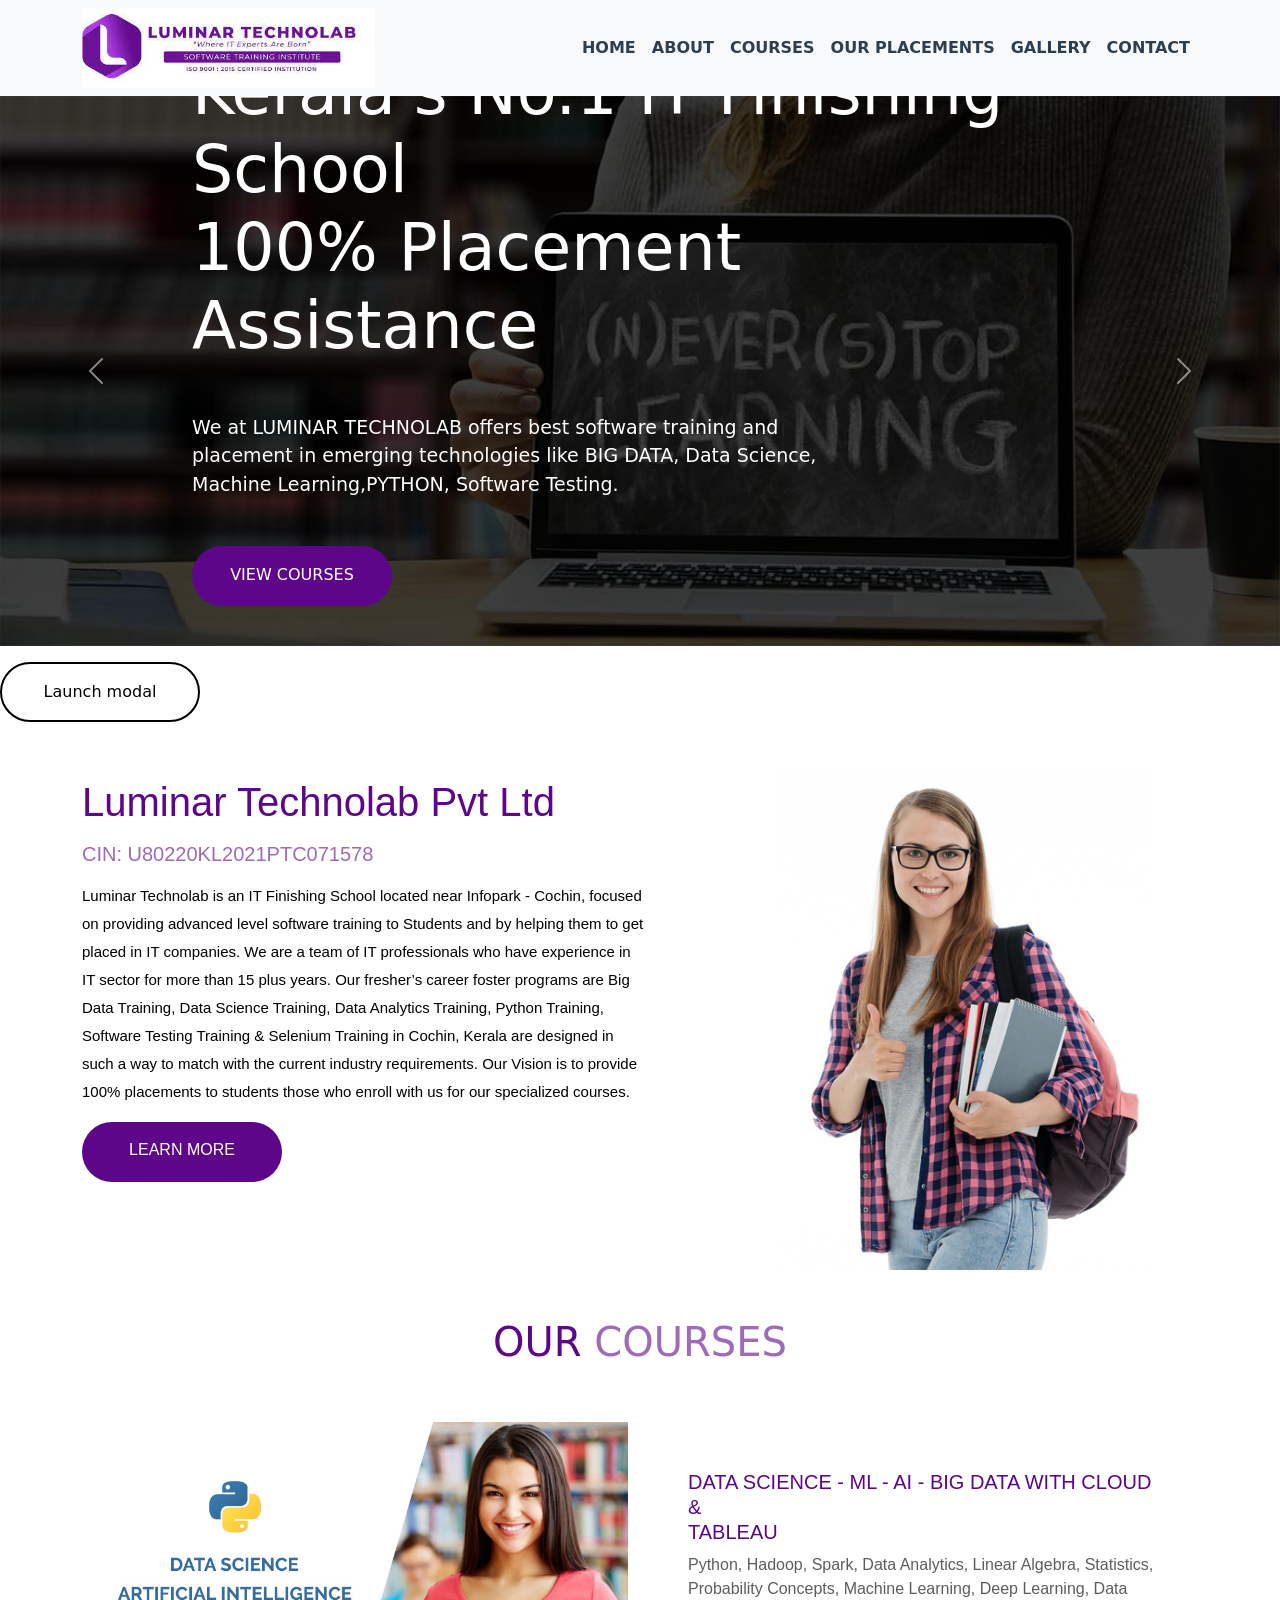
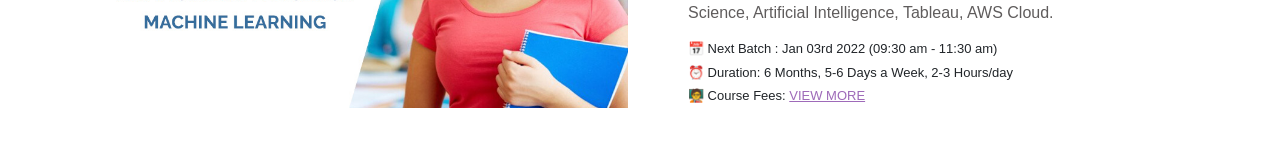
==== index.html @ 6eebc139 "Luminar Website" ====
<!DOCTYPE html>
<html lang="en">

<head>
  <meta charset="UTF-8">
  <meta name="viewport" content="width=device-width, initial-scale=1.0">
  <title>Document</title>
  <link href="https://cdn.jsdelivr.net/npm/bootstrap@5.3.0/dist/css/bootstrap.min.css" rel="stylesheet"
    integrity="sha384-9ndCyUaIbzAi2FUVXJi0CjmCapSmO7SnpJef0486qhLnuZ2cdeRhO02iuK6FUUVM" crossorigin="anonymous">
  <script src="https://cdn.jsdelivr.net/npm/bootstrap@5.3.0/dist/js/bootstrap.bundle.min.js"
    integrity="sha384-geWF76RCwLtnZ8qwWowPQNguL3RmwHVBC9FhGdlKrxdiJJigb/j/68SIy3Te4Bkz"
    crossorigin="anonymous"></script>
</head>

<body>
  <style>
    .nav-link {
      color: #2d3e50;
    }

    .nav-link:hover {
      color: blueviolet;
    }

    .l1 {
      color: white;
      background-color: #5e068a;
      height: 60px;
      width: 200px;
      border-radius: 40px;
    }
  </style>
  <nav class="navbar navbar-expand-lg bg-body-tertiary">
    <div class="container">
      <img src="../images/l1.jpeg" alt="" style="height: 80px;">
      <button class="navbar-toggler" type="button" data-bs-toggle="collapse" data-bs-target="#navbarSupportedContent"
        aria-controls="navbarSupportedContent" aria-expanded="false" aria-label="Toggle navigation">
        <span class="navbar-toggler-icon"></span>
      </button>
      <div class="collapse navbar-collapse" id="navbarSupportedContent">
        <ul class="navbar-nav ms-auto mb-2 mb-lg-0 fw-bold">
          <li class="nav-item">
            <a class="nav-link " aria-current="page" href="#">HOME</a>
          </li>
          <li class="nav-item">
            <a class="nav-link" href="#">ABOUT</a>
          </li>
          <li class="nav-item">
            <a class="nav-link" href="#">COURSES</a>
          </li>
          <li class="nav-item">
            <a class="nav-link" href="#">OUR PLACEMENTS</a>
          </li>
          <li class="nav-item">
            <a class="nav-link" href="#">GALLERY</a>
          </li>
          <li class="nav-item">
            <a class="nav-link" href="#">CONTACT</a>
          </li>
      </div>
    </div>
  </nav>




  <div id="carouselExampleCaptions" class="carousel slide data-bs-ride= carousel">
    <div class="carousel-indicators">
      <button type="button" data-bs-target="#carouselExampleCaptions" data-bs-slide-to="0" class="active"
        aria-current="true" aria-label="Slide 1"></button>
      <button type="button" data-bs-target="#carouselExampleCaptions" data-bs-slide-to="1"
        aria-label="Slide 2"></button>
      <button type="button" data-bs-target="#carouselExampleCaptions" data-bs-slide-to="2"
        aria-label="Slide 3"></button>
    </div>
    <div class="carousel-inner">
      <div class="carousel-item active ">
        <img src="../images/luminar.jpg" class="d-block w-100" alt="..."
          style="height: 550px; filter: brightness(50%);">
        <div class="carousel-caption d-none d-md-block">
          <h1 class="text-start mt-5 me-5" style="font-size: 65px;">
            Kerala's No.1 IT Finishing School <br>
            100% Placement Assistance

          </h1>
          <div class="mt-5 me-5" style="width: 770px;">
            <p class="text-start pe-5 me-5" style="font-size: 19px;">We at LUMINAR TECHNOLAB offers best software
              training and placement in emerging technologies like BIG DATA,
              Data Science, Machine Learning,PYTHON, Software Testing.</p>

          </div>
          <div class="text-start mt-5">
            <a href="" class="l1 btn text-center p-3">VIEW COURSES</a>

          </div>
        </div>
      </div>
      <div class="carousel-item">
        <img src="../images/luminar1.jpg" class="d-block w-100" alt="..."
          style="height: 550px; filter: brightness(50%);">
        <div class="carousel-caption d-none d-md-block">
          <h1 class="text-start mt-5 me-5" style="font-size: 60px;">Data Science, ML & AI <br>Big Data - Hadoop & Spark
            <br>Python Data Science
          </h1>
          <div class="mt-5 me-5" style="width: 770px;">
            <p class="text-start pe-5 me-5" style="font-size: 19px;">We LUMINAR TECHNOLAB offers best software training
              and placement in emerging technologies like Big Data,
              Hadoop, Spark,Data Scince, Machine Learning, Deep Learning and AI.</p>

          </div>
          <div class="text-start mt-5">
            <a href="" class="l1 btn text-center p-3" styl>VIEW COURSES</a>

          </div>
        </div>
      </div>

      <button class="carousel-control-prev" type="button" data-bs-target="#carouselExampleCaptions"
        data-bs-slide="prev">
        <span class="carousel-control-prev-icon" aria-hidden="true"></span>
        <span class="visually-hidden">Previous</span>
      </button>
      <button class="carousel-control-next" type="button" data-bs-target="#carouselExampleCaptions"
        data-bs-slide="next">
        <span class="carousel-control-next-icon" aria-hidden="true"></span>
        <span class="visually-hidden">Next</span>
      </button>
    </div>



    <!-- Modal -->

    <!-- Button trigger modal -->
    <style>
      .l2 {
        background-color: rgb(255, 255, 255);
        color: black;
        border: 2px solid black;
        border-radius: 40px;
        width: 200px;

      }

      .l2:hover {
        background-color: black;
        color: white;

      }
    </style>
    <button type="button" class="btn l2 container text-center p-3 mt-3" data-bs-toggle="modal"
      data-bs-target="#staticBackdrop">
      Launch modal
    </button>

    <!-- Modal -->
    <div class="modal fade" id="staticBackdrop" data-bs-backdrop="static" data-bs-keyboard="false" tabindex="-1"
      aria-labelledby="staticBackdropLabel" aria-hidden="true">
      <div class="modal-dialog">
        <div class="modal-content">
          <div class="modal-header">
            <h1 class="modal-title fs-5" id="staticBackdropLabel">Get Training Quote for free</h1>
            <button type="button" class="btn-close" data-bs-dismiss="modal" aria-label="Close"></button>
          </div>
          <div class="modal-body ">
            <input type="text" placeholder="Name" class="border-0">
            <hr>
            <input type="email" placeholder="Email" class="border-0">
            <hr>
            <input type="tel" placeholder="Phone Number" class="border-0">
            <hr>
            <select name="" id="" class="border-0">
              <option value="">Select Courses Interested in</option>
              <option value="">Data Science - ML - AI - Big Data with Cloud & Tableau</option>
              <option value="">Python Django - Angular - Full Stack web Development Expert</option>
              <option value="">Software Testing Specialist</option>
              <option value="">MEARN Stack Web Development Expert - Angular & React</option>
              <option value="">Business Analytics - Power BI & Tableau</option>
            </select>
            <hr>
            <input type="text" placeholder="City" class="border-0">
            <hr>
            <input type="text" placeholder="Comments" class="border-0">

          </div>
          <div class="modal-footer">
            <button type="button" class="btn l1 me-auto"
              style="border-radius: 0px; height: 40px; width: 180px; background-color: rgb(125, 76, 170);">SUBMIT</button>
          </div>
        </div>
      </div>
    </div>

    <!-- RESPONSIVE DESIGN -->

    <div class="container mt-5">
      <div class="row">
        <div class="col-7 pt-2 text-start"
          style="color: #5e068a; font-family: 'Lucida Sans', 'Lucida Sans Regular', 'Lucida Grande', 'Lucida Sans Unicode', Geneva, Verdana, sans-serif;">
          <h1>Luminar Technolab Pvt Ltd</h1>
          <div class="col pt-2 text-start"
            style="color: #5e068a99; font-size: 18px; font-family: 'Lucida Sans', 'Lucida Sans Regular', 'Lucida Grande', 'Lucida Sans Unicode', Geneva, Verdana, sans-serif;">
            <h5>CIN: U80220KL2021PTC071578</h5>
            <div class="col pt-2 text-black"
              style=" line-height: 28px; margin-bottom: 12px; font-size: 15px; max-width: 565px;">
              <p>Luminar Technolab is an IT Finishing School located near Infopark - Cochin, focused on providing
                advanced level software training to Students and by helping them to get placed in IT companies. We are a
                team of IT professionals who have experience in IT sector for more than 15 plus years. Our fresher’s
                career foster programs are Big Data Training, Data Science Training, Data Analytics Training, Python
                Training, Software Testing Training & Selenium Training in Cochin, Kerala are designed in such a way to
                match with the current industry requirements. Our Vision is to provide 100% placements to students those
                who enroll with us for our specialized courses.</p>
              <div class="col">
                <a href="" class="btn l1 text-center pt-3" style="border: 0px solid #5e068a;">LEARN MORE</a>
              </div>
            </div>
          </div>
        </div>
        <div class="col-5">
          <img src="../images/luminar2.jpg" alt="" style="height: 500px;">
        </div>
      </div>
    </div>

    <!-- SECOND DIV -->
    <style>
      .box:hover {
        box-shadow: 0 4px 8px 0 rgba(0, 0, 0, 0.2), 0 6px 20px 0 rgba(0, 0, 0, 0.19);
        scale: 1.05;
      }
    </style>
    <div class="row">
      <div class="col text-center mt-5 mb-5 ">
        <h1 style="color: #5e068a;">OUR <span style="color: #9e6ab9;">COURSES</span></h1>
      </div>
    </div>

    <div class=" container bg-grey">
      <div class="box">
        <div class="row">
          <div class="col-6">
            <img src="../images/luminar3.jpg" alt="" style="width: 100%;">
          </div>
          <div class="col-6 p-5">
            <h3
              style="color: #5e068a; font-size: 20px;line-height: 25px; font-family: 'Gill Sans', 'Gill Sans MT', Calibri, 'Trebuchet MS', sans-serif; font-size: 20px;">
              DATA SCIENCE - ML - AI - BIG DATA WITH CLOUD & <br> TABLEAU</h3>
            <p
              style="color: rgb(95, 92, 92);     font-family: 'Gill Sans', 'Gill Sans MT', Calibri, 'Trebuchet MS', sans-serif;">
              Python, Hadoop, Spark, Data Analytics, Linear Algebra, Statistics, Probability Concepts, Machine Learning,
              Deep Learning, Data Science, Artificial Intelligence, Tableau, AWS Cloud.</p>
            <h5 style="font-family: 'Gill Sans', 'Gill Sans MT', Calibri, 'Trebuchet MS', sans-serif;font-size: small;">📅 Next Batch :
              Jan 03rd 2022 (09:30 am - 11:30 am)</h5>
            <h5 style="font-family: 'Gill Sans', 'Gill Sans MT', Calibri, 'Trebuchet MS', sans-serif; font-size: small;">⏰ Duration: 6
              Months, 5-6 Days a Week, 2-3 Hours/day </h5>
            <h5 style="font-family: 'Gill Sans', 'Gill Sans MT', Calibri, 'Trebuchet MS', sans-serif; font-size: small;">🧑‍🏫 Course
              Fees: <a href="" style="color: #9e6ab9;">VIEW MORE</a></h5>
          </div>
        </div>

      </div>
    </div>
</body>

</html>
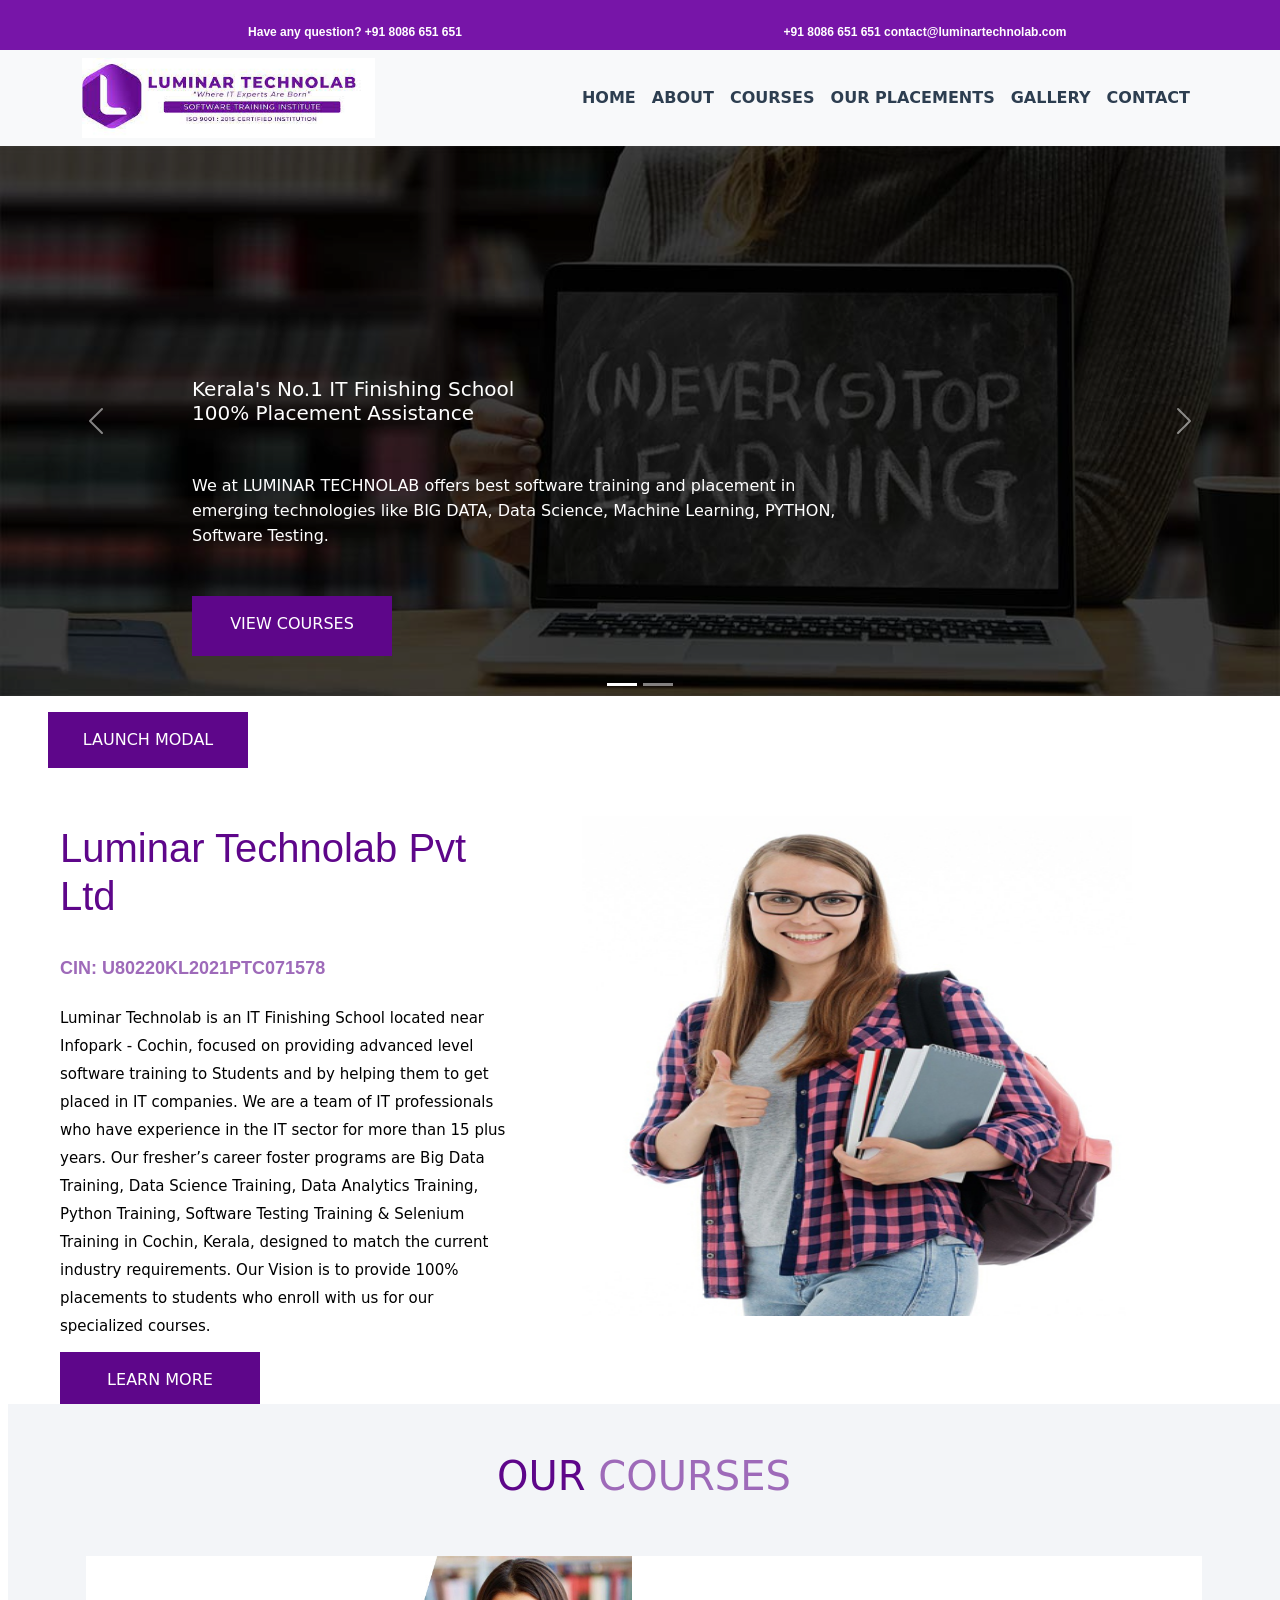
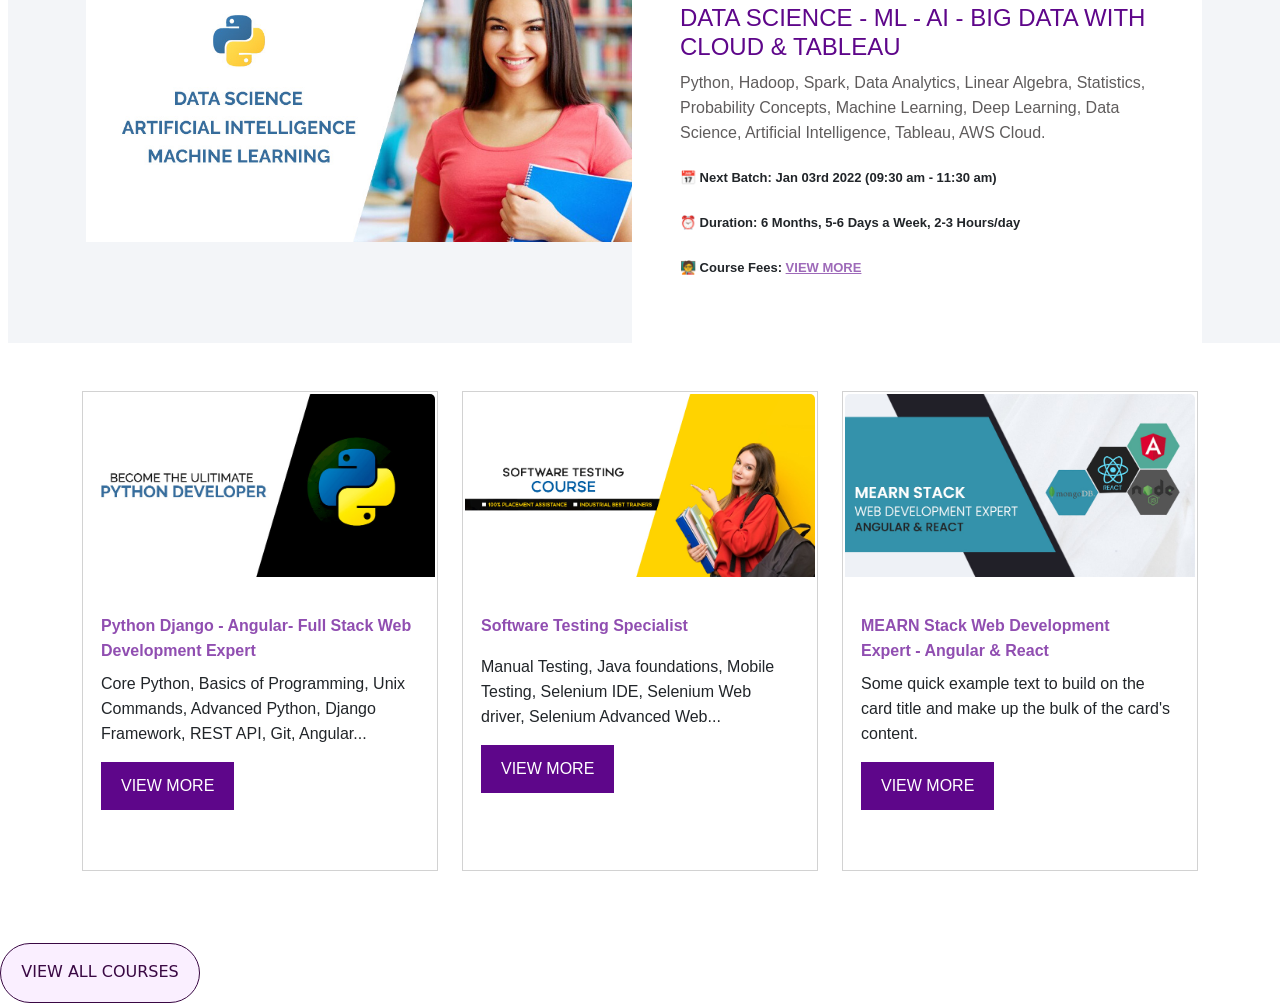
==== commit ef0d8653: "Luminar website" ====
--- a/index.html
+++ b/index.html
@@ -10,10 +10,12 @@
   <script src="https://cdn.jsdelivr.net/npm/bootstrap@5.3.0/dist/js/bootstrap.bundle.min.js"
     integrity="sha384-geWF76RCwLtnZ8qwWowPQNguL3RmwHVBC9FhGdlKrxdiJJigb/j/68SIy3Te4Bkz"
     crossorigin="anonymous"></script>
+    <link rel="stylesheet" href="./luminar.css">
 </head>
 
-<body>
+<body class="m-0" style="overflow-x: hidden;" >
   <style>
+  
     .nav-link {
       color: #2d3e50;
     }
@@ -29,105 +31,117 @@
       width: 200px;
       border-radius: 40px;
     }
+    
+    
   </style>
-  <nav class="navbar navbar-expand-lg bg-body-tertiary">
+ <div class="header text-white m-0" style="height: 50px; background-color: #7715a8;">
     <div class="container">
-      <img src="../images/l1.jpeg" alt="" style="height: 80px;">
-      <button class="navbar-toggler" type="button" data-bs-toggle="collapse" data-bs-target="#navbarSupportedContent"
-        aria-controls="navbarSupportedContent" aria-expanded="false" aria-label="Toggle navigation">
-        <span class="navbar-toggler-icon"></span>
-      </button>
-      <div class="collapse navbar-collapse" id="navbarSupportedContent">
-        <ul class="navbar-nav ms-auto mb-2 mb-lg-0 fw-bold">
-          <li class="nav-item">
-            <a class="nav-link " aria-current="page" href="#">HOME</a>
-          </li>
-          <li class="nav-item">
-            <a class="nav-link" href="#">ABOUT</a>
-          </li>
-          <li class="nav-item">
-            <a class="nav-link" href="#">COURSES</a>
-          </li>
-          <li class="nav-item">
-            <a class="nav-link" href="#">OUR PLACEMENTS</a>
-          </li>
-          <li class="nav-item">
-            <a class="nav-link" href="#">GALLERY</a>
-          </li>
-          <li class="nav-item">
-            <a class="nav-link" href="#">CONTACT</a>
-          </li>
-      </div>
-    </div>
-  </nav>
-
-
-
-
-  <div id="carouselExampleCaptions" class="carousel slide data-bs-ride= carousel">
-    <div class="carousel-indicators">
-      <button type="button" data-bs-target="#carouselExampleCaptions" data-bs-slide-to="0" class="active"
-        aria-current="true" aria-label="Slide 1"></button>
-      <button type="button" data-bs-target="#carouselExampleCaptions" data-bs-slide-to="1"
-        aria-label="Slide 2"></button>
-      <button type="button" data-bs-target="#carouselExampleCaptions" data-bs-slide-to="2"
-        aria-label="Slide 3"></button>
-    </div>
-    <div class="carousel-inner">
-      <div class="carousel-item active ">
-        <img src="../images/luminar.jpg" class="d-block w-100" alt="..."
-          style="height: 550px; filter: brightness(50%);">
-        <div class="carousel-caption d-none d-md-block">
-          <h1 class="text-start mt-5 me-5" style="font-size: 65px;">
-            Kerala's No.1 IT Finishing School <br>
-            100% Placement Assistance
-
-          </h1>
-          <div class="mt-5 me-5" style="width: 770px;">
-            <p class="text-start pe-5 me-5" style="font-size: 19px;">We at LUMINAR TECHNOLAB offers best software
-              training and placement in emerging technologies like BIG DATA,
-              Data Science, Machine Learning,PYTHON, Software Testing.</p>
-
-          </div>
-          <div class="text-start mt-5">
-            <a href="" class="l1 btn text-center p-3">VIEW COURSES</a>
-
-          </div>
-        </div>
-      </div>
-      <div class="carousel-item">
-        <img src="../images/luminar1.jpg" class="d-block w-100" alt="..."
-          style="height: 550px; filter: brightness(50%);">
-        <div class="carousel-caption d-none d-md-block">
-          <h1 class="text-start mt-5 me-5" style="font-size: 60px;">Data Science, ML & AI <br>Big Data - Hadoop & Spark
-            <br>Python Data Science
-          </h1>
-          <div class="mt-5 me-5" style="width: 770px;">
-            <p class="text-start pe-5 me-5" style="font-size: 19px;">We LUMINAR TECHNOLAB offers best software training
-              and placement in emerging technologies like Big Data,
-              Hadoop, Spark,Data Scince, Machine Learning, Deep Learning and AI.</p>
-
-          </div>
-          <div class="text-start mt-5">
-            <a href="" class="l1 btn text-center p-3" styl>VIEW COURSES</a>
-
-          </div>
-        </div>
-      </div>
-
-      <button class="carousel-control-prev" type="button" data-bs-target="#carouselExampleCaptions"
-        data-bs-slide="prev">
-        <span class="carousel-control-prev-icon" aria-hidden="true"></span>
-        <span class="visually-hidden">Previous</span>
-      </button>
-      <button class="carousel-control-next" type="button" data-bs-target="#carouselExampleCaptions"
-        data-bs-slide="next">
-        <span class="carousel-control-next-icon" aria-hidden="true"></span>
-        <span class="visually-hidden">Next</span>
-      </button>
-    </div>
-
-
+      <div class="row">
+        <div class="col-lg-6 col-md-12 text-center mb-3 pb-3">
+          <h5 style="font-size: 12px; font-family: 'Lucida Sans', 'Lucida Sans Regular', 'Lucida Grande', 'Lucida Sans Unicode', Geneva, Verdana, sans-serif;">
+            Have any question? +91 8086 651 651</h5>
+        </div>
+        <div class="col-lg-6 col-md-12 text-center mb-3 pb-3">
+          <h5 style="font-size: 12px; font-family: 'Lucida Sans', 'Lucida Sans Regular', 'Lucida Grande', 'Lucida Sans Unicode', Geneva, Verdana, sans-serif;">
+            +91 8086 651 651 contact@luminartechnolab.com</h5>
+        </div>
+      </div>
+    </div>
+  </div> 
+</div>
+    
+    <!-- navbar -->
+    <nav class="navbar navbar-expand-lg bg-body-tertiary m-0 sticky-top">
+        <div class="container">
+          <img src="../images/l1.jpeg" alt="" style="height: 80px;" id="i1">
+          <button class="navbar-toggler" type="button" data-bs-toggle="collapse" data-bs-target="#navbarSupportedContent"
+            aria-controls="navbarSupportedContent" aria-expanded="false" aria-label="Toggle navigation">
+            <span class="navbar-toggler-icon"></span>
+          </button>
+          <div class="collapse navbar-collapse justify-content-end" id="navbarSupportedContent">
+            <ul class="navbar-nav mb-2 mb-lg-0 fw-bold">
+              <li class="nav-item">
+                <a class="nav-link" href="#">HOME</a>
+              </li>
+              <li class="nav-item">
+                <a class="nav-link" href="#">ABOUT</a>
+              </li>
+              <li class="nav-item">
+                <a class="nav-link" href="#">COURSES</a>
+              </li>
+              <li class="nav-item">
+                <a class="nav-link" href="#">OUR PLACEMENTS</a>
+              </li>
+              <li class="nav-item">
+                <a class="nav-link" href="#">GALLERY</a>
+              </li>
+              <li class="nav-item">
+                <a class="nav-link" href="#">CONTACT</a>
+              </li>
+            </ul>
+          </div>
+        </div>
+      </nav>
+
+
+
+      <div id="carouselExampleCaptions" class="carousel slide data-bs-ride= carousel">
+        <div class="carousel-indicators m-0">
+          <button type="button" data-bs-target="#carouselExampleCaptions" data-bs-slide-to="0" class="active"
+            aria-current="true" aria-label="Slide 1"></button>
+          <button type="button" data-bs-target="#carouselExampleCaptions" data-bs-slide-to="1"
+            aria-label="Slide 2"></button>
+        </div>
+        <div class="carousel-inner">
+          <div class="carousel-item active">
+            <img src="../images/luminar.jpg" class="d-block w-100" alt="..."
+              style="height: 100%; max-height: 550px; filter: brightness(50%);">
+            <div class="carousel-caption d-md-block ">
+
+                  <h1 class="ca1 text-start mt-5 me-5" style="font-size: 20px; ">
+                    Kerala's No.1 IT Finishing School <br>
+                    100% Placement Assistance
+                  </h1>
+    
+              <div class="mt-5 me-5" style="width: 90%; max-width: 770px;">
+                <p class="ca2 text-start pe-5 me-5" >We at LUMINAR TECHNOLAB offers best software
+                  training and placement in emerging technologies like BIG DATA,
+                  Data Science, Machine Learning, PYTHON, Software Testing.</p>
+              </div>
+              <div class="text-start mt-5">
+                <a href="#" class="l1 btn text-center p-3">VIEW COURSES</a>
+              </div>
+            </div>
+          </div>
+          <div class="carousel-item">
+            <img src="../images/luminar1.jpg" class="d-block w-100" alt="..."
+              style="height: 100%; max-height: 550px; filter: brightness(50%);">
+            <div class="carousel-caption d-md-block">
+              <h1 class="ca3 text-start mt-5 me-5" >Data Science, ML & AI <br>Big Data - Hadoop & Spark
+                <br>Python Data Science
+              </h1>
+              <div class="mt-5 me-5" style="width: 90%; max-width: 770px;">
+                <p class="ca4 text-start pe-5 me-5" style="font-size: 15px;">We LUMINAR TECHNOLAB offers best software training
+                  and placement in emerging technologies like Big Data,
+                  Hadoop, Spark, Data Science, Machine Learning, Deep Learning and AI.</p>
+              </div>
+              <div class="text-start mt-5">
+                <a href="#" class="l1 btn text-center p-3">VIEW COURSES</a>
+              </div>
+            </div>
+          </div>
+        </div>
+        <button class="carousel-control-prev" type="button" data-bs-target="#carouselExampleCaptions"
+          data-bs-slide="prev">
+          <span class="carousel-control-prev-icon" aria-hidden="true"></span>
+          <span class="visually-hidden">Previous</span>
+        </button>
+        <button class="carousel-control-next" type="button" data-bs-target="#carouselExampleCaptions"
+          data-bs-slide="next">
+          <span class="carousel-control-next-icon" aria-hidden="true"></span>
+          <span class="visually-hidden">Next</span>
+        </button>
+      </div>
 
     <!-- Modal -->
 
@@ -148,118 +162,208 @@
 
       }
     </style>
-    <button type="button" class="btn l2 container text-center p-3 mt-3" data-bs-toggle="modal"
+    <button type="button" class="btn l2 container text-center p-3 mt-3 ms-5" data-bs-toggle="modal"
       data-bs-target="#staticBackdrop">
       Launch modal
     </button>
 
     <!-- Modal -->
     <div class="modal fade" id="staticBackdrop" data-bs-backdrop="static" data-bs-keyboard="false" tabindex="-1"
-      aria-labelledby="staticBackdropLabel" aria-hidden="true">
-      <div class="modal-dialog">
-        <div class="modal-content">
-          <div class="modal-header">
-            <h1 class="modal-title fs-5" id="staticBackdropLabel">Get Training Quote for free</h1>
-            <button type="button" class="btn-close" data-bs-dismiss="modal" aria-label="Close"></button>
-          </div>
-          <div class="modal-body ">
-            <input type="text" placeholder="Name" class="border-0">
-            <hr>
-            <input type="email" placeholder="Email" class="border-0">
-            <hr>
-            <input type="tel" placeholder="Phone Number" class="border-0">
-            <hr>
-            <select name="" id="" class="border-0">
-              <option value="">Select Courses Interested in</option>
-              <option value="">Data Science - ML - AI - Big Data with Cloud & Tableau</option>
-              <option value="">Python Django - Angular - Full Stack web Development Expert</option>
-              <option value="">Software Testing Specialist</option>
-              <option value="">MEARN Stack Web Development Expert - Angular & React</option>
-              <option value="">Business Analytics - Power BI & Tableau</option>
-            </select>
-            <hr>
-            <input type="text" placeholder="City" class="border-0">
-            <hr>
-            <input type="text" placeholder="Comments" class="border-0">
-
-          </div>
-          <div class="modal-footer">
-            <button type="button" class="btn l1 me-auto"
-              style="border-radius: 0px; height: 40px; width: 180px; background-color: rgb(125, 76, 170);">SUBMIT</button>
-          </div>
-        </div>
-      </div>
-    </div>
-
+    aria-labelledby="staticBackdropLabel" aria-hidden="true">
+    <div class="modal-dialog modal-dialog-centered modal-lg">
+      <div class="modal-content">
+        <div class="modal-header">
+          <h1 class="modal-title fs-5" id="staticBackdropLabel">Get Training Quote for free</h1>
+          <button type="button" class="btn-close" data-bs-dismiss="modal" aria-label="Close"></button>
+        </div>
+        <div class="modal-body">
+          <input type="text" placeholder="Name" class="form-control mb-3">
+          <input type="email" placeholder="Email" class="form-control mb-3">
+          <input type="tel" placeholder="Phone Number" class="form-control mb-3">
+          <select name="" id="" class="form-select mb-3">
+            <option value="">Select Courses Interested in</option>
+            <option value="">Data Science - ML - AI - Big Data with Cloud & Tableau</option>
+            <option value="">Python Django - Angular - Full Stack web Development Expert</option>
+            <option value="">Software Testing Specialist</option>
+            <option value="">MEARN Stack Web Development Expert - Angular & React</option>
+            <option value="">Business Analytics - Power BI & Tableau</option>
+          </select>
+          <input type="text" placeholder="City" class="form-control mb-3">
+          <input type="text" placeholder="Comments" class="form-control mb-3">
+        </div>
+        <div class="modal-footer">
+          <button type="button" class="btn l1 me-auto"
+            style="border-radius: 0px; height: 40px; min-width: 180px; background-color: rgb(125, 76, 170);">SUBMIT</button>
+        </div>
+      </div>
+    </div>
+  </div>
     <!-- RESPONSIVE DESIGN -->
 
-    <div class="container mt-5">
-      <div class="row">
-        <div class="col-7 pt-2 text-start"
-          style="color: #5e068a; font-family: 'Lucida Sans', 'Lucida Sans Regular', 'Lucida Grande', 'Lucida Sans Unicode', Geneva, Verdana, sans-serif;">
-          <h1>Luminar Technolab Pvt Ltd</h1>
-          <div class="col pt-2 text-start"
-            style="color: #5e068a99; font-size: 18px; font-family: 'Lucida Sans', 'Lucida Sans Regular', 'Lucida Grande', 'Lucida Sans Unicode', Geneva, Verdana, sans-serif;">
-            <h5>CIN: U80220KL2021PTC071578</h5>
-            <div class="col pt-2 text-black"
-              style=" line-height: 28px; margin-bottom: 12px; font-size: 15px; max-width: 565px;">
-              <p>Luminar Technolab is an IT Finishing School located near Infopark - Cochin, focused on providing
-                advanced level software training to Students and by helping them to get placed in IT companies. We are a
-                team of IT professionals who have experience in IT sector for more than 15 plus years. Our fresher’s
-                career foster programs are Big Data Training, Data Science Training, Data Analytics Training, Python
-                Training, Software Testing Training & Selenium Training in Cochin, Kerala are designed in such a way to
-                match with the current industry requirements. Our Vision is to provide 100% placements to students those
-                who enroll with us for our specialized courses.</p>
-              <div class="col">
-                <a href="" class="btn l1 text-center pt-3" style="border: 0px solid #5e068a;">LEARN MORE</a>
+    <div class="r1 container mt-5 m-0 ms-md-5">
+        <div class="row">
+          <div class="col-lg-5 pt-2 text-start">
+            <h1 style="color: #5e068a; font-family: 'Lucida Sans', 'Lucida Sans Regular', 'Lucida Grande', 'Lucida Sans Unicode', Geneva, Verdana, sans-serif;">Luminar Technolab Pvt Ltd</h1>
+            <div class="col pt-2 text-start">
+              <h5 style="color: #5e068a99; font-size: 18px; font-family: 'Lucida Sans', 'Lucida Sans Regular', 'Lucida Grande', 'Lucida Sans Unicode', Geneva, Verdana, sans-serif;">CIN: U80220KL2021PTC071578</h5>
+              <div class="col pt-2 text-black">
+                <p style=" line-height: 28px; margin-bottom: 12px; font-size: 15px; max-width: 565px;">
+                  Luminar Technolab is an IT Finishing School located near Infopark - Cochin, focused on providing advanced level software training to Students and by helping them to get placed in IT companies. We are a team of IT professionals who have experience in the IT sector for more than 15 plus years. Our fresher’s career foster programs are Big Data Training, Data Science Training, Data Analytics Training, Python Training, Software Testing Training & Selenium Training in Cochin, Kerala, designed to match the current industry requirements. Our Vision is to provide 100% placements to students who enroll with us for our specialized courses.</p>
+                <div class="col">
+                  <a href="" class="btn l2 text-center pt-3">LEARN MORE</a>
+                </div>
               </div>
             </div>
           </div>
-        </div>
-        <div class="col-5">
-          <img src="../images/luminar2.jpg" alt="" style="height: 500px;">
-        </div>
-      </div>
-    </div>
+          <div class="col-lg-7">
+            <img src="../images/luminar2.jpg" alt="" style="height: 500px; width: 100%;">
+          </div>
+        </div>
+      </div>
 
     <!-- SECOND DIV -->
     <style>
+      .box{
+        transition: 0.5s ease-in;
+      }
       .box:hover {
         box-shadow: 0 4px 8px 0 rgba(0, 0, 0, 0.2), 0 6px 20px 0 rgba(0, 0, 0, 0.19);
-        scale: 1.05;
+        transform: scale(1.05);
       }
     </style>
-    <div class="row">
-      <div class="col text-center mt-5 mb-5 ">
+<div class="r2 col ms-2" style="background-color: #f3f5f8;">
+
+    <div class="row m-0">
+      <div class="col text-center mt-5 mb-5">
         <h1 style="color: #5e068a;">OUR <span style="color: #9e6ab9;">COURSES</span></h1>
       </div>
     </div>
-
-    <div class=" container bg-grey">
+  
+    <div class="container">
       <div class="box">
         <div class="row">
-          <div class="col-6">
-            <img src="../images/luminar3.jpg" alt="" style="width: 100%;">
-          </div>
-          <div class="col-6 p-5">
-            <h3
-              style="color: #5e068a; font-size: 20px;line-height: 25px; font-family: 'Gill Sans', 'Gill Sans MT', Calibri, 'Trebuchet MS', sans-serif; font-size: 20px;">
-              DATA SCIENCE - ML - AI - BIG DATA WITH CLOUD & <br> TABLEAU</h3>
-            <p
-              style="color: rgb(95, 92, 92);     font-family: 'Gill Sans', 'Gill Sans MT', Calibri, 'Trebuchet MS', sans-serif;">
+          <div class="r3 col-lg-6">
+            <img src="../images/luminar3.jpg" alt="" style="width: 100%; height: auto; max-height: 400px;">
+          </div>
+          <div class="col-lg-6 p-4 p-lg-5" style="background-color: white; margin-left: -12px;">
+            <h3 style="color: #5e068a; font-size: 24px; font-family: 'Gill Sans', 'Gill Sans MT', Calibri, 'Trebuchet MS', sans-serif;">
+              DATA SCIENCE - ML - AI - BIG DATA WITH CLOUD & TABLEAU</h3>
+            <p style="color: rgb(95, 92, 92); font-family: 'Gill Sans', 'Gill Sans MT', Calibri, 'Trebuchet MS', sans-serif;">
               Python, Hadoop, Spark, Data Analytics, Linear Algebra, Statistics, Probability Concepts, Machine Learning,
               Deep Learning, Data Science, Artificial Intelligence, Tableau, AWS Cloud.</p>
-            <h5 style="font-family: 'Gill Sans', 'Gill Sans MT', Calibri, 'Trebuchet MS', sans-serif;font-size: small;">📅 Next Batch :
-              Jan 03rd 2022 (09:30 am - 11:30 am)</h5>
-            <h5 style="font-family: 'Gill Sans', 'Gill Sans MT', Calibri, 'Trebuchet MS', sans-serif; font-size: small;">⏰ Duration: 6
-              Months, 5-6 Days a Week, 2-3 Hours/day </h5>
-            <h5 style="font-family: 'Gill Sans', 'Gill Sans MT', Calibri, 'Trebuchet MS', sans-serif; font-size: small;">🧑‍🏫 Course
-              Fees: <a href="" style="color: #9e6ab9;">VIEW MORE</a></h5>
-          </div>
-        </div>
-
-      </div>
-    </div>
+            <h5 style="font-family: 'Gill Sans', 'Gill Sans MT', Calibri, 'Trebuchet MS', sans-serif; font-size: small;">
+              📅 Next Batch: Jan 03rd 2022 (09:30 am - 11:30 am)</h5>
+            <h5 style="font-family: 'Gill Sans', 'Gill Sans MT', Calibri, 'Trebuchet MS', sans-serif; font-size: small;">
+              ⏰ Duration: 6 Months, 5-6 Days a Week, 2-3 Hours/day</h5>
+            <h5 style="font-family: 'Gill Sans', 'Gill Sans MT', Calibri, 'Trebuchet MS', sans-serif; font-size: small;">
+              🧑‍🏫 Course Fees: <a href="" style="color: #9e6ab9;">VIEW MORE</a></h5>
+          </div>
+        </div>
+  
+      </div>
+    </div>
+  </div>
+
+    <!-- CARD -->
+
+<style>
+  .card{
+    height: 480px;
+    border-radius: 0px;
+    font-family: 'Lucida Sans', 'Lucida Sans Regular', 'Lucida Grande', 'Lucida Sans Unicode', Geneva, Verdana, sans-serif;
+    transition: 0.5s ease-in;
+    padding: 2px;
+
+  }
+  .card:hover{
+    box-shadow: 0 4px 8px 0 rgba(0, 0, 0, 0.2), 0 6px 20px 0 rgba(0, 0, 0, 0.19);
+   transform: scale(1.05) ;
+  }
+  .btn{
+    border-radius: 0px;
+    font-weight: 200;
+    text-transform: uppercase;
+    background-color: #5e068a;
+    padding: 12px 20px;
+    color: #fff;
+    text-decoration: none;
+    border: 0px;
+    
+  }
+  .btn:hover{
+    background-color: #5e068a;
+  }
+  h5{
+    font-size: 16px;
+    line-height: 25px;
+    margin-bottom: 15px;
+    font-weight: 800;
+    
+    margin-top: 20px;
+  }
+  p{
+    line-height: 25px;
+
+  }
+  .l3 {
+      color: rgb(57, 8, 67);
+      background-color: #faefff;
+      height: 60px;
+      width: 200px;
+      border-radius: 40px;
+      border: 1px rgb(57, 8, 67) solid;
+      align-items: center;
+      /* margin-left: 20px; */
+      
+    }
+    .l3:hover{
+      background-color: rgb(57, 8, 67);
+      color: white;
+    }
+</style>
+
+<div class="c container mt-5">
+    <div class="row">
+      <div class="c1 col-lg-4 mb-4">
+        <div class="card" style="width: 100%;">
+          <img src="./images/luminar4.jpg" class="card-img-top" alt="...">
+          <div class="card-body">
+            <h5 class="card-title" style="color: #904eb1;">Python Django - Angular- Full Stack Web Development Expert</h5>
+            <p class="card-text">Core Python, Basics of Programming, Unix Commands, Advanced Python, Django Framework,
+              REST API, Git, Angular...</p>
+            <a href="#" class="btn btn-primary">VIEW MORE</a>
+          </div>
+        </div>
+      </div>
+      <div class="c2 col-lg-4 mb-4">
+        <div class="card" style="width: 100%;">
+          <img src="./images/lumianr5.jpg" class="card-img-top" alt="...">
+          <div class="card-body">
+            <h5 class="card-title" style="color: #904eb1;">Software Testing Specialist</h5>
+            <p class="card-text"><p>Manual Testing, Java foundations, Mobile Testing, Selenium IDE, Selenium Web driver,
+              Selenium Advanced Web...</p></p>
+            <a href="#" class="btn btn-primary">VIEW MORE</a>
+          </div>
+        </div>
+      </div>
+      <div class="c3 col-lg-4 mb-4">
+        <div class="card" style="width: 100%;">
+          <img src="./images/luminar6.jpg" class="card-img-top" alt="...">
+          <div class="card-body">
+            <h5 class="card-title" style="color: #904eb1;">MEARN Stack Web Development <br>Expert - Angular & React</h5>
+            <p class="card-text">Some quick example text to build on the card title and make up the bulk of the card's
+              content.</p>
+            <a href="#" class="btn btn-primary">VIEW MORE</a>
+          </div>
+        </div>
+      </div>
+    </div>
+  </div> 
+      <a href="" class="l3  btn text-center p-3 mt-5" >View all Courses</a>
+    
+  
+  
+
 </body>
 
 </html>
--- a/luminar.css
+++ b/luminar.css
@@ -0,0 +1,83 @@
+@media(max-width:400px){
+    .btn{
+        height: 50px;
+        width: 150px;
+    }
+    #i1{
+        height: 50px;
+        width: 200px;
+    }
+
+    .l2{
+        height: 50px;
+        width: 80px;
+    }
+    .l1{
+        height: 10px !important;
+        width: 100px !important;
+        font-size: 10px;
+        margin-bottom: -20px;
+        margin-left: 200px;
+        
+
+
+    }
+    .l3{
+        /* margin-left: -200px; */
+        height: 50px;
+        width: 150px;
+
+    }
+    /* .navbar{
+        /* width: 97% ; */
+    /* }  */
+    .header{
+        /* width: 97% ; */
+        height: 650px;
+    }
+    .he1{
+        text-align: center;
+         margin-top: -25px;
+    
+    }
+    .he2{
+        text-align: center;
+        margin-top: -100px;
+        
+    }
+
+    .ca1{
+        font-size: 10px !important;
+        margin-top: 800px !important;
+    }
+    .ca2{
+        
+        font-size: 8px !important;
+        width: 300px;
+        margin-bottom: -60px;
+        line-height: 15px;
+    }
+    .ca3{
+        font-size: 10px !important;
+        margin-top: 700px !important;
+    }
+    .ca4{
+        font-size: 8px !important;
+        width: 300px;
+        margin-bottom: -70px;
+        line-height: 15px;
+    }
+    /* .r1{
+        width: 97%;
+    } */
+    .r2{
+        width: 100%;
+    }
+    /* .r3{
+        width: 97%;
+    } */
+    /* .c{
+        width: 92%;
+    } */
+   
+}
